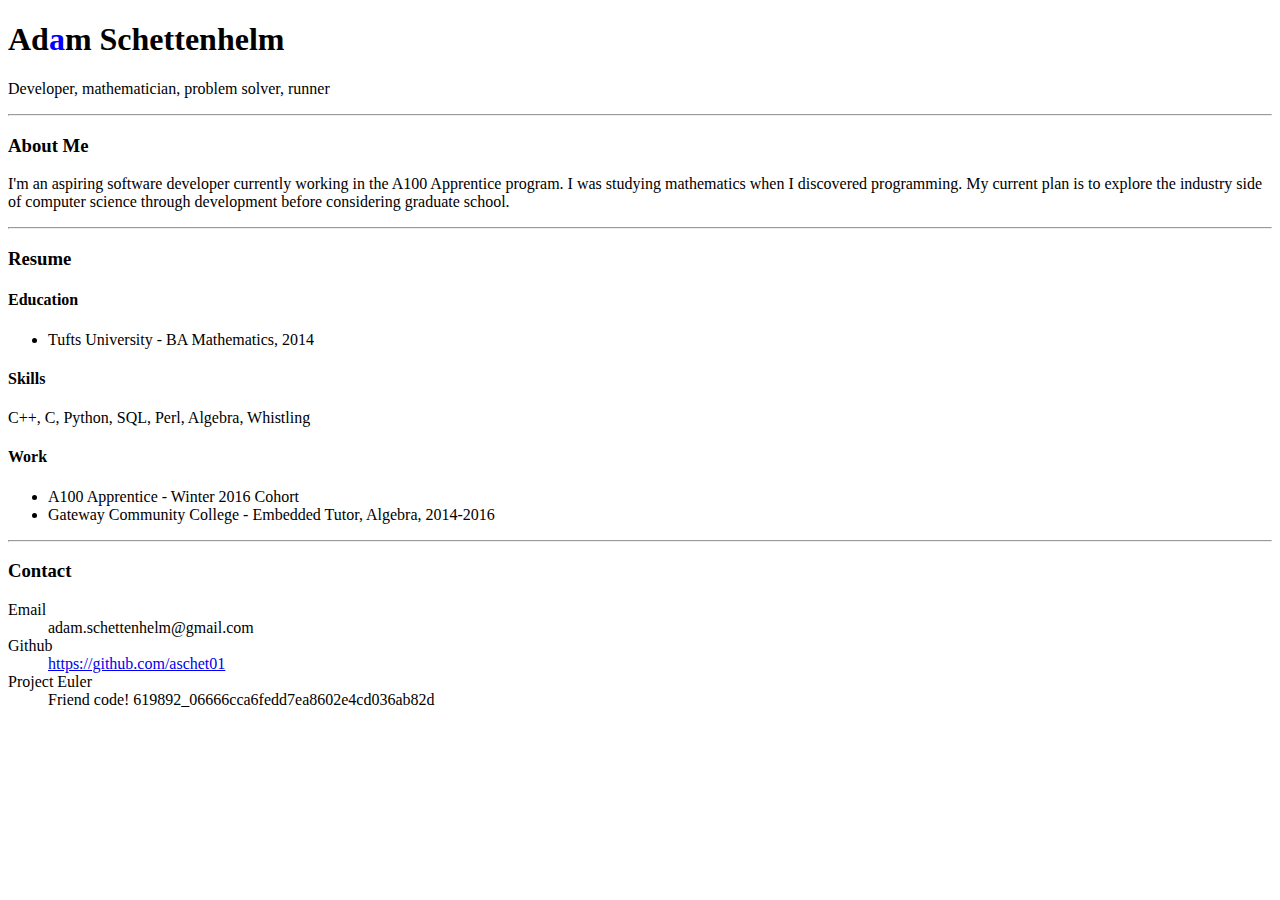
==== index.html @ c5c39976 "First week updates; basic site content" ====
<!doctype html>
<html lang="en">
    <head>
        <meta charset="UTF-8">
        <meta name="description" content="Personal website for Adam Schettenhelm">
        <meta name="author" content="Adam Schettenhelm">
        <title>Adam Schettenhelm</title>
        <link rel="stylesheet" href="css/style.css">
        <script src="js/"></script>
    </head>
    <body>
        <!-- Build your site content here -->
        
        <header>
            <!-- Nav bar belongs here. Maybe also Home section -->
        </header>

        <section id="home">
            <h1>Ad<span>a</span>m Schettenhelm</h1>
            <p>Developer, mathematician, problem solver, runner</p>
        </section>

        <section id="about">
            <hr/>
            <h3>About Me</h3>
            <p>I'm an aspiring software developer currently working in the A100 Apprentice program. I was studying mathematics when I discovered programming. My current plan is to explore the industry side of computer science through development before considering graduate school.</p>
        </section>

        <section id="resume">
            <hr/>
            <h3>Resume</h3>
            <h4>Education</h4><ul>
                <li>Tufts University - BA Mathematics, 2014</li>
            </ul>

            <h4>Skills</h4>
                <p>C++, C, Python, SQL, Perl, Algebra, Whistling</p>

            <h4>Work</h4><ul>
                <li>A100 Apprentice - Winter 2016 Cohort</li>
                <li>Gateway Community College - Embedded Tutor, Algebra, 2014-2016</li>
            </ul>
        </section>

        <section id="contact">
            <hr/>
            <h3>Contact</h3>
            <dl>
                <dt>Email</dt>
                <dd>adam.schettenhelm@gmail.com</dd>

                <dt>Github</dt>
                <dd><a href="https://github.com/aschet01">https://github.com/aschet01</a>   </dd>

                <dt>Project Euler</dt>
                <dd>Friend code! 619892_06666cca6fedd7ea8602e4cd036ab82d</dd>

            </dl>
        </section>

    </body>
</html>
---- css/style.css ----
/* All style should go in this document. */

/* Style from first navbar attempt */
/*header {
    position: fixed;
    width: 100%;
    background-color: #000000;
    height: 50px;
}

nav {
    background-color: transparent;
    width: 100%;
}

nav:div {
    width: 10%;
    text-align: center;
    display: inline-block;

}*/
span {
    color: blue;
}

h3 {

}
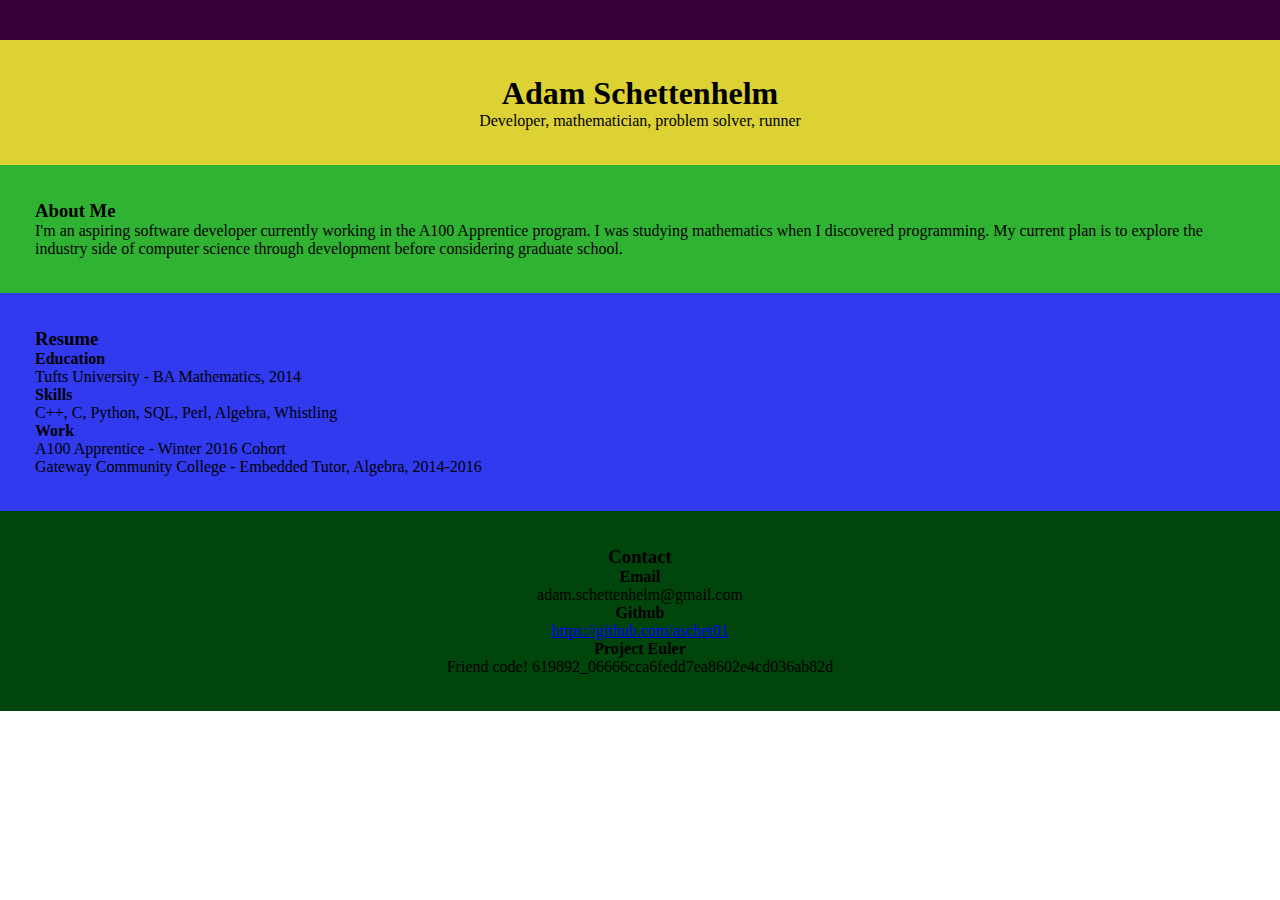
==== commit 46449606: "Prelininary setup with content in divs" ====
--- a/index.html
+++ b/index.html
@@ -1,62 +1,76 @@
 <!doctype html>
 <html lang="en">
-    <head>
-        <meta charset="UTF-8">
-        <meta name="description" content="Personal website for Adam Schettenhelm">
-        <meta name="author" content="Adam Schettenhelm">
-        <title>Adam Schettenhelm</title>
-        <link rel="stylesheet" href="css/style.css">
-        <script src="js/"></script>
-    </head>
-    <body>
-        <!-- Build your site content here -->
-        
-        <header>
-            <!-- Nav bar belongs here. Maybe also Home section -->
-        </header>
+  <head>
+    <meta charset="UTF-8">
+    <meta name="description" content="Personal website for Adam Schettenhelm">
+    <meta name="author" content="Adam Schettenhelm">
+    <title>Adam Schettenhelm</title>
+    <link rel="stylesheet" href="css/style.css">
+    <script src="js/"></script>
+  </head>
 
-        <section id="home">
-            <h1>Ad<span>a</span>m Schettenhelm</h1>
-            <p>Developer, mathematician, problem solver, runner</p>
-        </section>
+  <body>
+    <header>
+      <div class="contentBox">
+        <nav id="navbar"></nav>
+      </div>
+    </header>
 
-        <section id="about">
-            <hr/>
-            <h3>About Me</h3>
-            <p>I'm an aspiring software developer currently working in the A100 Apprentice program. I was studying mathematics when I discovered programming. My current plan is to explore the industry side of computer science through development before considering graduate school.</p>
-        </section>
+    <section id="home">
+      <div class="contentBox">
+        <div class="contentInner">
+          <h1>Adam Schettenhelm</h1>
+          <p>Developer, mathematician, problem solver, runner</p>
+        </div>
+      </div>
+    </section>
 
-        <section id="resume">
-            <hr/>
-            <h3>Resume</h3>
-            <h4>Education</h4><ul>
-                <li>Tufts University - BA Mathematics, 2014</li>
+    <section id="about">
+      <div class="contentBox">
+        <div class="contentInner">
+          <h3>About Me</h3>
+          <p>I'm an aspiring software developer currently working in the A100 Apprentice program. I was studying mathematics when I discovered programming. My current plan is to explore the industry side of computer science through development before considering graduate school.</p>
+        </div>
+      </div>
+    </section>
+
+    <section id="resume">
+      <div class="contentBox">
+        <div class="contentInner">
+          <h3>Resume</h3>
+          <h4>Education</h4>
+            <ul>
+              <li>Tufts University - BA Mathematics, 2014</li>
             </ul>
 
-            <h4>Skills</h4>
-                <p>C++, C, Python, SQL, Perl, Algebra, Whistling</p>
+          <h4>Skills</h4>
+            <p>C++, C, Python, SQL, Perl, Algebra, Whistling</p>
 
-            <h4>Work</h4><ul>
-                <li>A100 Apprentice - Winter 2016 Cohort</li>
-                <li>Gateway Community College - Embedded Tutor, Algebra, 2014-2016</li>
+          <h4>Work</h4>
+            <ul>
+              <li>A100 Apprentice - Winter 2016 Cohort</li>
+              <li>Gateway Community College - Embedded Tutor, Algebra, 2014-2016</li>
             </ul>
-        </section>
+        </div>
+      </div>
+    </section>
 
-        <section id="contact">
-            <hr/>
-            <h3>Contact</h3>
-            <dl>
-                <dt>Email</dt>
-                <dd>adam.schettenhelm@gmail.com</dd>
+    <section id="contact">
+      <div class="contentBox">
+        <div class="contentInner">
+          <h3>Contact</h3>
+          <h4>Email</h4>
+          <p>adam.schettenhelm@gmail.com</p>
+  
+          <h4>Github</h4>
+          <p><a href="https://github.com/aschet01">https://github.com/aschet01</a>
+            </p>
+  
+          <h4>Project Euler</h4>
+          <p>Friend code! 619892_06666cca6fedd7ea8602e4cd036ab82d</p>
+        </div>
+      </div>
+    </section>
 
-                <dt>Github</dt>
-                <dd><a href="https://github.com/aschet01">https://github.com/aschet01</a>   </dd>
-
-                <dt>Project Euler</dt>
-                <dd>Friend code! 619892_06666cca6fedd7ea8602e4cd036ab82d</dd>
-
-            </dl>
-        </section>
-
-    </body>
+  </body>
 </html>--- a/css/style.css
+++ b/css/style.css
@@ -1,28 +1,49 @@
 /* All style should go in this document. */
+/*Look at box-shadow element for shadows*/
 
-/* Style from first navbar attempt */
-/*header {
-    position: fixed;
-    width: 100%;
-    background-color: #000000;
-    height: 50px;
+body, body * {
+    margin: 0;
+    padding: 0;
+    box-sizing: border-box;
+    display: block;
+    font-family: Verdana;
 }
 
-nav {
-    background-color: transparent;
+.contentBox {
+    padding-top: ;
     width: 100%;
 }
 
-nav:div {
-    width: 10%;
-    text-align: center;
-    display: inline-block;
-
-}*/
-span {
-    color: blue;
+.contentInner {
+    padding: 35px;
+    padding-bottom: 35px;
 }
 
-h3 {
+#navbar {
+    height: 40px;
+    width: 100%;
+    background-color: #380038;
+    position: fixed;
+    text-align: center;
+}
 
+#home {
+    padding-top: 40px;
+    background-color: #DCD234;
+    text-align: center;
+}
+
+#about {
+    background-color: #30B333;
+    text-align: left;
+}
+
+#resume {
+    background-color: #313AEE;
+    text-align: left;
+}
+
+#contact {
+    background-color: #00450B;
+    text-align: center;
 }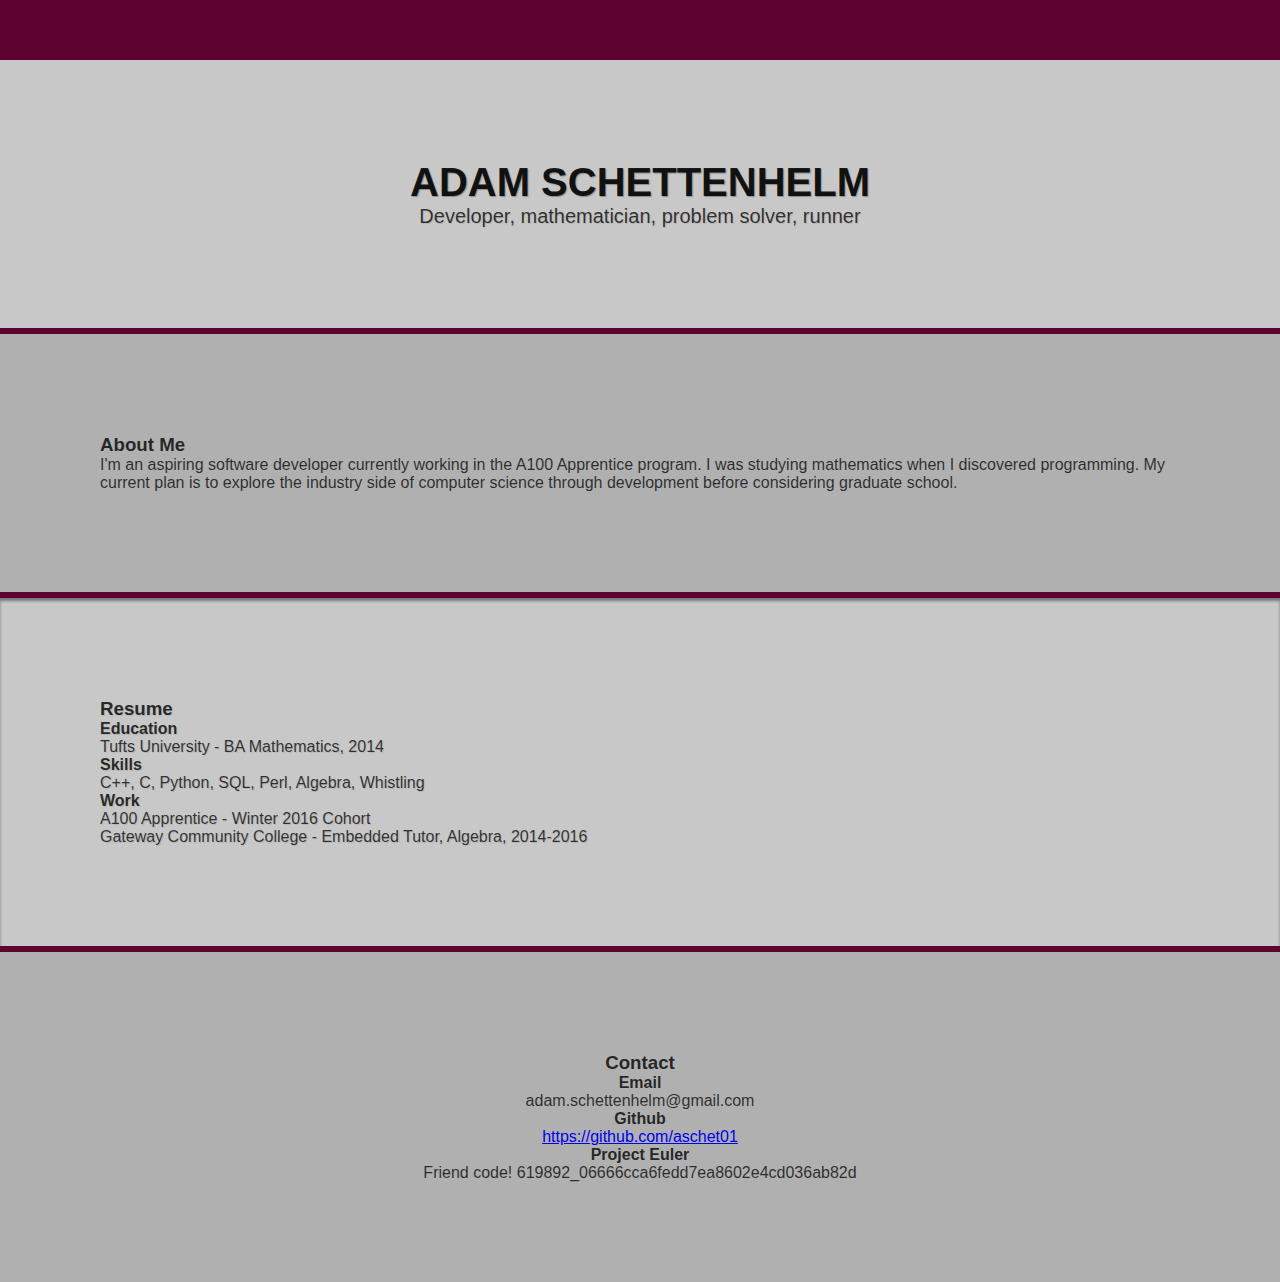
==== commit 1073bbe2: "Basic colors, shading, and spacing added" ====
--- a/index.html
+++ b/index.html
@@ -11,7 +11,7 @@
 
   <body>
     <header>
-      <div class="contentBox">
+      <div class="contentBox" id="navBox">
         <nav id="navbar"></nav>
       </div>
     </header>
@@ -19,7 +19,7 @@
     <section id="home">
       <div class="contentBox">
         <div class="contentInner">
-          <h1>Adam Schettenhelm</h1>
+          <h1>ADAM SCHETTENHELM</h1>
           <p>Developer, mathematician, problem solver, runner</p>
         </div>
       </div>
--- a/css/style.css
+++ b/css/style.css
@@ -1,4 +1,3 @@
-/* All style should go in this document. */
 /*Look at box-shadow element for shadows*/
 
 body, body * {
@@ -6,44 +5,81 @@
     padding: 0;
     box-sizing: border-box;
     display: block;
-    font-family: Verdana;
+    font-family: Tahoma, sans-serif;
+}
+
+h1, h2, h3, h4, h5, h6 {
+    font-family: Verdana, sans-serif;
 }
 
 .contentBox {
-    padding-top: ;
+    border-top: 6px solid #5E0231;
     width: 100%;
 }
 
 .contentInner {
-    padding: 35px;
-    padding-bottom: 35px;
+    padding: 100px;
+}
+
+#navBox {
+    border-top: none;
 }
 
 #navbar {
-    height: 40px;
+    border-top: none;
+    height: 60px;
     width: 100%;
-    background-color: #380038;
+    background-color: #5E0231;
     position: fixed;
+    text-align: center;
+    z-index: 10000;
+}
+
+#home {
+    padding-top: 54px;
+    background-color: #C8C8C8;
     text-align: center;
 }
 
-#home {
-    padding-top: 40px;
-    background-color: #DCD234;
-    text-align: center;
+#home h1 {
+    font-size: 2.5em;
+    text-shadow: 1px 1px 1px rgba(0,0,0,0.3);
+}
+
+#home p {
+    font-size: 1.25em;
+    text-shadow: 1px 1px 1px rgba(0,0,0,0.1);
 }
 
 #about {
-    background-color: #30B333;
+    background-color: #B0B0B0;
     text-align: left;
 }
 
 #resume {
-    background-color: #313AEE;
+    background-color: #C8C8C8;
     text-align: left;
+    text-shadow: 1px 1px 1px rgba(0,0,0,0.1);
+    box-shadow: inset 0px 9px 3px rgba(0,0,0,0.4);
 }
 
 #contact {
-    background-color: #00450B;
+    background-color: #B0B0B0;
     text-align: center;
-}+}
+
+/*Consider goldenrod: #DAA520*/
+
+/*Text opacity*/
+
+.contentInner h1 {
+    color: rgba(0, 0, 0, 0.9);
+}
+
+.contentInner h2, .contentInner h3, .contentInner h4 {
+    color: rgba(0, 0, 0, 0.8);
+}
+
+.contentInner p, .contentInner li {
+    color: rgba(0, 0, 0, 0.75);
+}
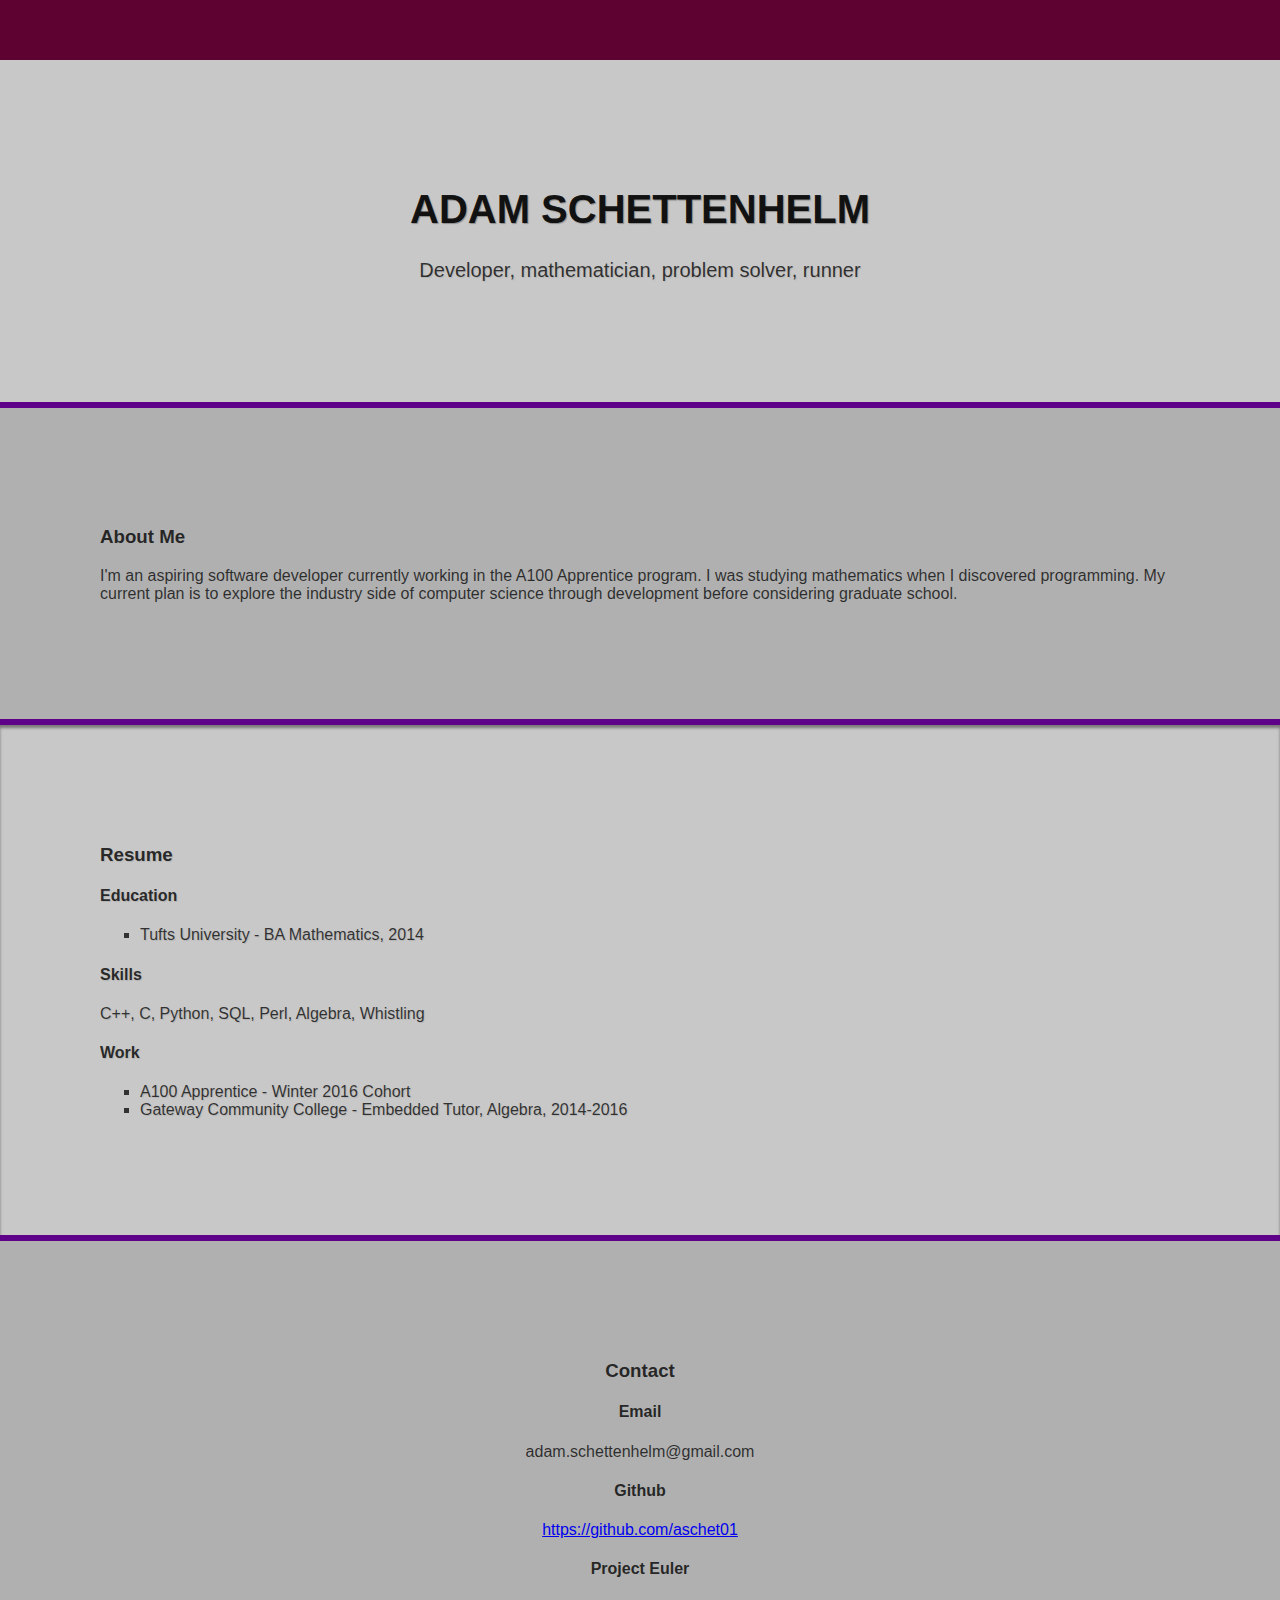
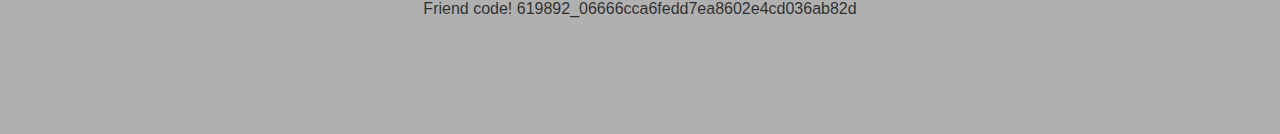
==== commit 44b8977b: "Changed body * selector and individualized ol and li elements" ====
--- a/index.html
+++ b/index.html
@@ -47,7 +47,7 @@
             <p>C++, C, Python, SQL, Perl, Algebra, Whistling</p>
 
           <h4>Work</h4>
-            <ul>
+            <ul class="a">
               <li>A100 Apprentice - Winter 2016 Cohort</li>
               <li>Gateway Community College - Embedded Tutor, Algebra, 2014-2016</li>
             </ul>
--- a/css/style.css
+++ b/css/style.css
@@ -1,6 +1,6 @@
 /*Look at box-shadow element for shadows*/
 
-body, body * {
+body{
     margin: 0;
     padding: 0;
     box-sizing: border-box;
@@ -13,7 +13,7 @@
 }
 
 .contentBox {
-    border-top: 6px solid #5E0231;
+    border-top: 6px solid #5E0289;
     width: 100%;
 }
 
@@ -83,3 +83,8 @@
 .contentInner p, .contentInner li {
     color: rgba(0, 0, 0, 0.75);
 }
+
+ul, li{
+    list-style-type: square;
+}
+
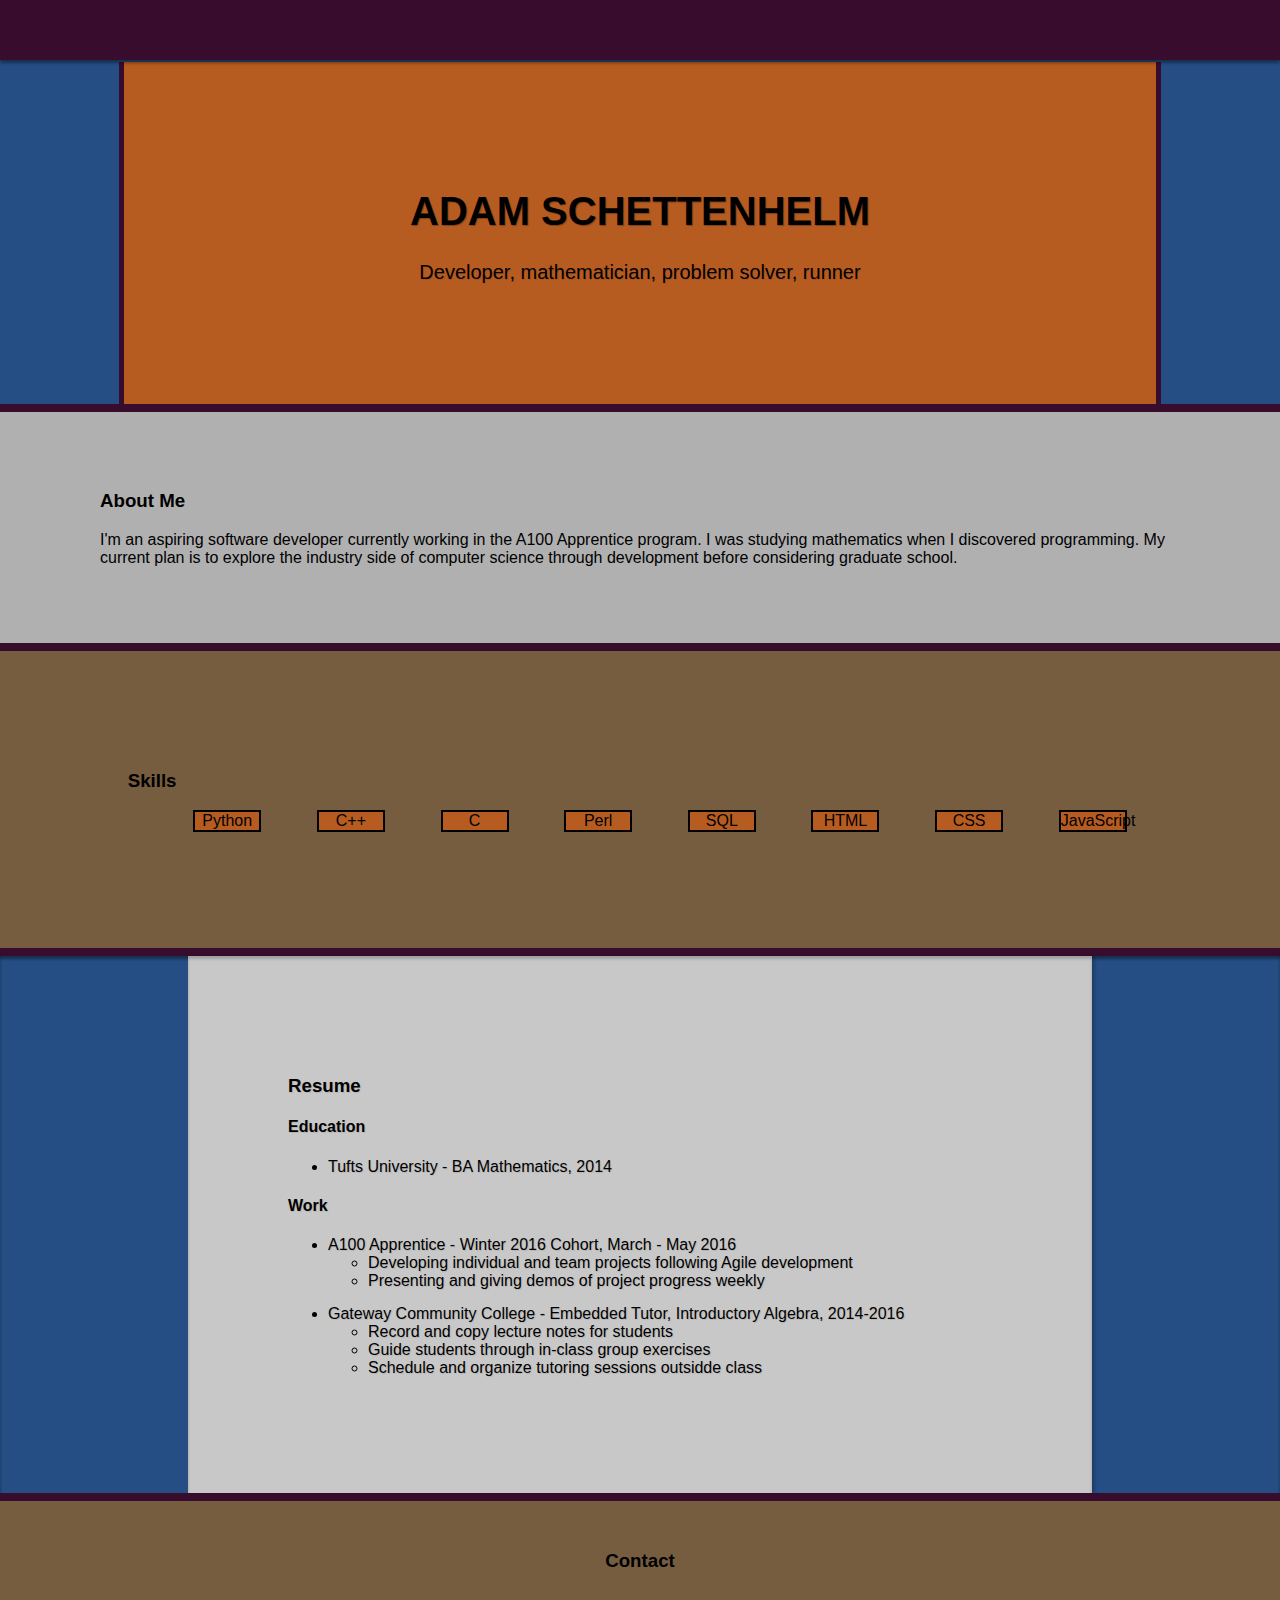
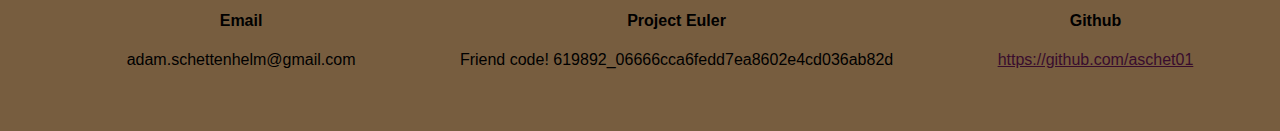
==== commit 40239757: "Content changes: Added job descriptions and separated skills section. Simplified div nesting. Style " ====
--- a/index.html
+++ b/index.html
@@ -2,73 +2,102 @@
 <html lang="en">
   <head>
     <meta charset="UTF-8">
-    <meta name="description" content="Personal website for Adam Schettenhelm">
-    <meta name="author" content="Adam Schettenhelm">
+    <meta name="description" section="Personal website for Adam Schettenhelm">
+    <meta name="author" section="Adam Schettenhelm">
     <title>Adam Schettenhelm</title>
-    <link rel="stylesheet" href="css/style.css">
-    <script src="js/"></script>
+
+    <!-- <link rel="stylesheet" type="text/css" href="css/resetsheet.css"> -->
+    <link rel="stylesheet" type="text/css" href="css/stylesheet.css">
+    <script src="js/app.js"></script>
   </head>
 
   <body>
     <header>
-      <div class="contentBox" id="navBox">
+      <div class="section-box" id="navbox">
         <nav id="navbar"></nav>
       </div>
     </header>
 
     <section id="home">
-      <div class="contentBox">
-        <div class="contentInner">
-          <h1>ADAM SCHETTENHELM</h1>
-          <p>Developer, mathematician, problem solver, runner</p>
-        </div>
+      <div class="section-inner">
+        <h1>ADAM SCHETTENHELM</h1>
+        <p>Developer, mathematician, problem solver, runner</p>
       </div>
     </section>
 
     <section id="about">
-      <div class="contentBox">
-        <div class="contentInner">
-          <h3>About Me</h3>
-          <p>I'm an aspiring software developer currently working in the A100 Apprentice program. I was studying mathematics when I discovered programming. My current plan is to explore the industry side of computer science through development before considering graduate school.</p>
-        </div>
+      <div class="section-inner">
+        <h3>About Me</h3>
+        <p>I'm an aspiring software developer currently working in the A100 Apprentice program. I was studying mathematics when I discovered programming. My current plan is to explore the industry side of computer science through development before considering graduate school.</p>
+      </div>
+    </section>
+
+    <section id="skills">
+      <div class="section-inner">
+        <h3>Skills</h3>
+        <ul class="skill-list">
+          <li>Python</li>
+          <li>C++</li>
+          <li>C</li>
+          <li>Perl</li>
+          <li>SQL</li>
+          <li>HTML</li>
+          <li>CSS</li>
+          <li>JavaScript</li>
+        </ul>
       </div>
     </section>
 
     <section id="resume">
-      <div class="contentBox">
-        <div class="contentInner">
-          <h3>Resume</h3>
+      <div class="section-inner">
+        <h3>Resume</h3>
+
           <h4>Education</h4>
-            <ul>
-              <li>Tufts University - BA Mathematics, 2014</li>
-            </ul>
-
-          <h4>Skills</h4>
-            <p>C++, C, Python, SQL, Perl, Algebra, Whistling</p>
+          <ul>
+            <li>Tufts University - BA Mathematics, 2014</li>
+          </ul>
 
           <h4>Work</h4>
-            <ul class="a">
-              <li>A100 Apprentice - Winter 2016 Cohort</li>
-              <li>Gateway Community College - Embedded Tutor, Algebra, 2014-2016</li>
-            </ul>
-        </div>
+          <ul class="job-list">
+            <li>A100 Apprentice - Winter 2016 Cohort, March - May 2016
+              <ul>
+                <li>Developing individual and team projects following Agile development</li>
+                <li>Presenting and giving demos of project progress weekly</li>
+              </ul>
+            </li>
+
+            <li>Gateway Community College - Embedded Tutor, Introductory Algebra, 2014-2016
+              <ul>
+                <li>Record and copy lecture notes for students</li>
+                <li>Guide students through in-class group exercises</li>
+                <li>Schedule and organize tutoring sessions outsidde class</li>
+              </ul>
+            </li>
+          </ul>
       </div>
     </section>
 
     <section id="contact">
-      <div class="contentBox">
-        <div class="contentInner">
-          <h3>Contact</h3>
-          <h4>Email</h4>
-          <p>adam.schettenhelm@gmail.com</p>
-  
-          <h4>Github</h4>
-          <p><a href="https://github.com/aschet01">https://github.com/aschet01</a>
+      <div class="section-inner">
+        <h3>Contact</h3>
+        <ul class="contact-list">
+          <li>
+            <h4>Email</h4>
+            <p>adam.schettenhelm@gmail.com</p>
+          </li>
+
+          <li>
+            <h4>Project Euler</h4>
+            <p>Friend code! 619892_06666cca6fedd7ea8602e4cd036ab82d</p>
+          </li>
+
+          <li>
+            <h4>Github</h4>
+            <p>
+              <a href="https://github.com/aschet01">https://github.com/aschet01</a>
             </p>
-  
-          <h4>Project Euler</h4>
-          <p>Friend code! 619892_06666cca6fedd7ea8602e4cd036ab82d</p>
-        </div>
+          </li>
+        </ul>
       </div>
     </section>
 
--- a/css/resetsheet.css
+++ b/css/resetsheet.css
@@ -0,0 +1,48 @@
+/* http://meyerweb.com/eric/tools/css/reset/ 
+   v2.0 | 20110126
+   License: none (public domain)
+*/
+
+html, body, div, span, applet, object, iframe,
+h1, h2, h3, h4, h5, h6, p, blockquote, pre,
+a, abbr, acronym, address, big, cite, code,
+del, dfn, em, img, ins, kbd, q, s, samp,
+small, strike, strong, sub, sup, tt, var,
+b, u, i, center,
+dl, dt, dd, ol, ul, li,
+fieldset, form, label, legend,
+table, caption, tbody, tfoot, thead, tr, th, td,
+article, aside, canvas, details, embed, 
+figure, figcaption, footer, header, hgroup, 
+menu, nav, output, ruby, section, summary,
+time, mark, audio, video {
+  margin: 0;
+  padding: 0;
+  border: 0;
+  font-size: 100%;
+  font: inherit;
+  vertical-align: baseline;
+}
+/* HTML5 display-role reset for older browsers */
+article, aside, details, figcaption, figure, 
+footer, header, hgroup, menu, nav, section {
+  display: block;
+}
+body {
+  line-height: 1;
+}
+ol, ul {
+  list-style: none;
+}
+blockquote, q {
+  quotes: none;
+}
+blockquote:before, blockquote:after,
+q:before, q:after {
+  content: '';
+  content: none;
+}
+table {
+  border-collapse: collapse;
+  border-spacing: 0;
+}--- a/css/stylesheet.css
+++ b/css/stylesheet.css
@@ -0,0 +1,170 @@
+/*  adam-personal-website/css/style.css
+ *  Stylesheet for personal website
+ */
+
+body {
+    margin: 0;
+    padding: 0;
+    box-sizing: border-box;
+    display: block;
+    font-family: "Arial Black", sans-serif;
+}
+
+section {
+    width: 100%;
+    display: flex;
+    justify-content: center;
+}
+
+.section-inner {
+    align-self: center;
+    padding: 100px;
+}
+
+#about > .section-inner {
+    padding-left: 100px;
+    padding-right: 100px;
+    padding-top: 60px;
+    padding-bottom: 60px;
+}
+
+h1, h2, h3, h4, h5, h6 {
+    font-family: Verdana, sans-serif;
+}
+
+
+#navbar {
+    border-top: none;
+    height: 60px;
+    width: 100%;
+    position: fixed;
+    text-align: center;
+    z-index: 10000;
+    box-shadow: 0px 3px 3px rgba(0,0,0,0.4);
+}
+
+#navbox {
+    border-top: none;
+}
+
+
+/*****************************************************************************/
+/* Spacing */
+#home {
+    padding-top: 54px;
+    text-align: center;
+}
+
+#home .section-inner {
+    align-self: center;
+    width: 65vw;
+    min-width: 500px;
+}
+
+
+.job-list > li {
+    margin-top: 15px;
+}
+
+.skill-list > li {
+    text-align: center;
+    display: inline-block;
+    width: 5vw;
+    margin-left: 2vw;
+    margin-right: 2vw;
+}
+
+
+#about {
+    text-align: left;
+}
+
+#contact {
+    text-align: center;
+}
+
+#contact > .section-inner {
+    margin: 15px;
+    padding: 15px;
+}
+
+.contact-list > li {
+    display: inline-block;
+    margin-left: 50px;
+    margin-right: 50px;
+}
+
+/*****************************************************************************/
+/* Background Color and Shadows */
+
+/* Main body background*/
+body {
+    background-color: #254E84;
+}
+
+/* Navbar and border highlights */
+#navbar {
+    background-color: #380C2D;
+}
+section {
+    border-top: 8px solid #380C2D;
+}
+
+/* Home and resume; non-full-width sections */
+#home, #resume {
+    text-shadow: 1px 1px 1px rgba(0,0,0,0.1);
+}
+
+#resume {
+    text-align: left;
+    box-shadow: inset 0px 3px 3px rgba(0,0,0,0.4);
+}
+
+#home > .section-inner {
+    color: #000000;
+    border-left: 5px solid #380C2D;
+    border-right: 5px solid #380C2D;
+    background-color: #B75C21;
+}
+
+#resume > .section-inner {
+    background-color: #C8C8C8;
+    width: 55vw;
+    min-width: 500px;
+    box-shadow: inset 0px 3px 3px rgba(0,0,0,0.2),
+        3px 0px 3px rgba(0,0,0,0.2);
+}
+
+#home h1 {
+    font-size: 2.5em;
+    text-shadow: 1px 1px 1px rgba(0,0,0,0.3);
+}
+#home p {
+    font-size: 1.25em;
+}
+
+
+/* About, Skills, Contact; full-width sections */
+#about {
+    background-color: #B0B0B0;
+}
+
+#skills, #contact {
+    background-color: #775D3F;
+}
+
+.skill-list > li {
+    background-color: #B75C21;
+    border: 2px solid #000000;
+}
+
+
+#contact a:link, #contact a:visited, #contact a:hover {
+    color: #380C2D;
+}
+
+#contact a:active {
+    color: #B75C21;
+}
+
+/*Consider goldenrod: #DAA520*/
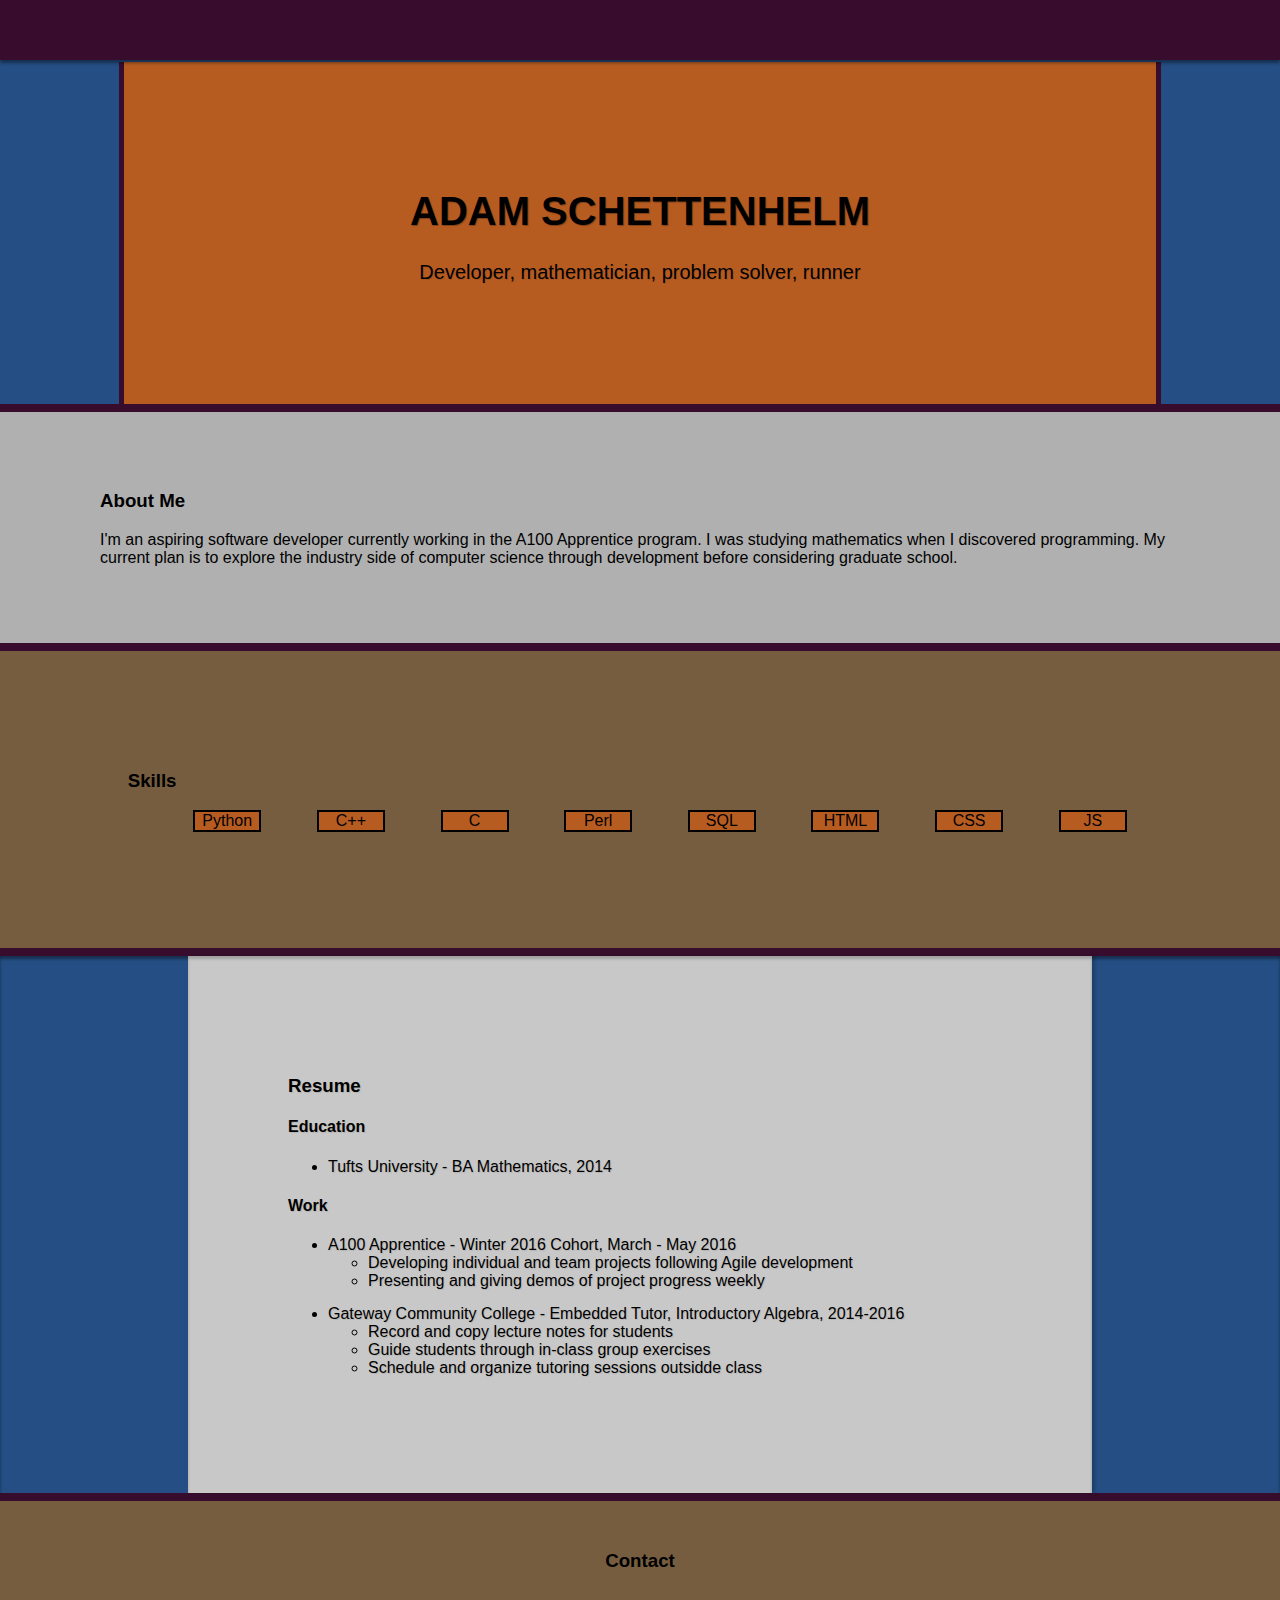
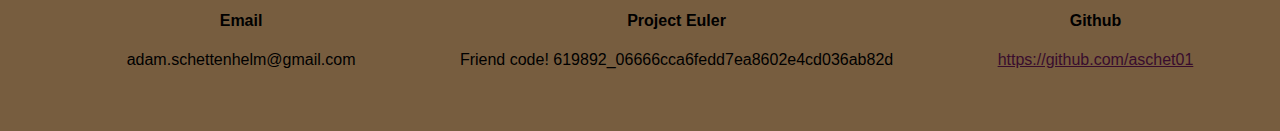
==== commit 5c8e5c25: "Recommitting with relocated personas and screenshots" ====
--- a/index.html
+++ b/index.html
@@ -6,7 +6,7 @@
     <meta name="author" section="Adam Schettenhelm">
     <title>Adam Schettenhelm</title>
 
-    <!-- <link rel="stylesheet" type="text/css" href="css/resetsheet.css"> -->
+    <link rel="stylesheet" type="text/css" href="css/normalizesheet.css">
     <link rel="stylesheet" type="text/css" href="css/stylesheet.css">
     <script src="js/app.js"></script>
   </head>
@@ -43,7 +43,7 @@
           <li>SQL</li>
           <li>HTML</li>
           <li>CSS</li>
-          <li>JavaScript</li>
+          <li>JS</li>
         </ul>
       </div>
     </section>
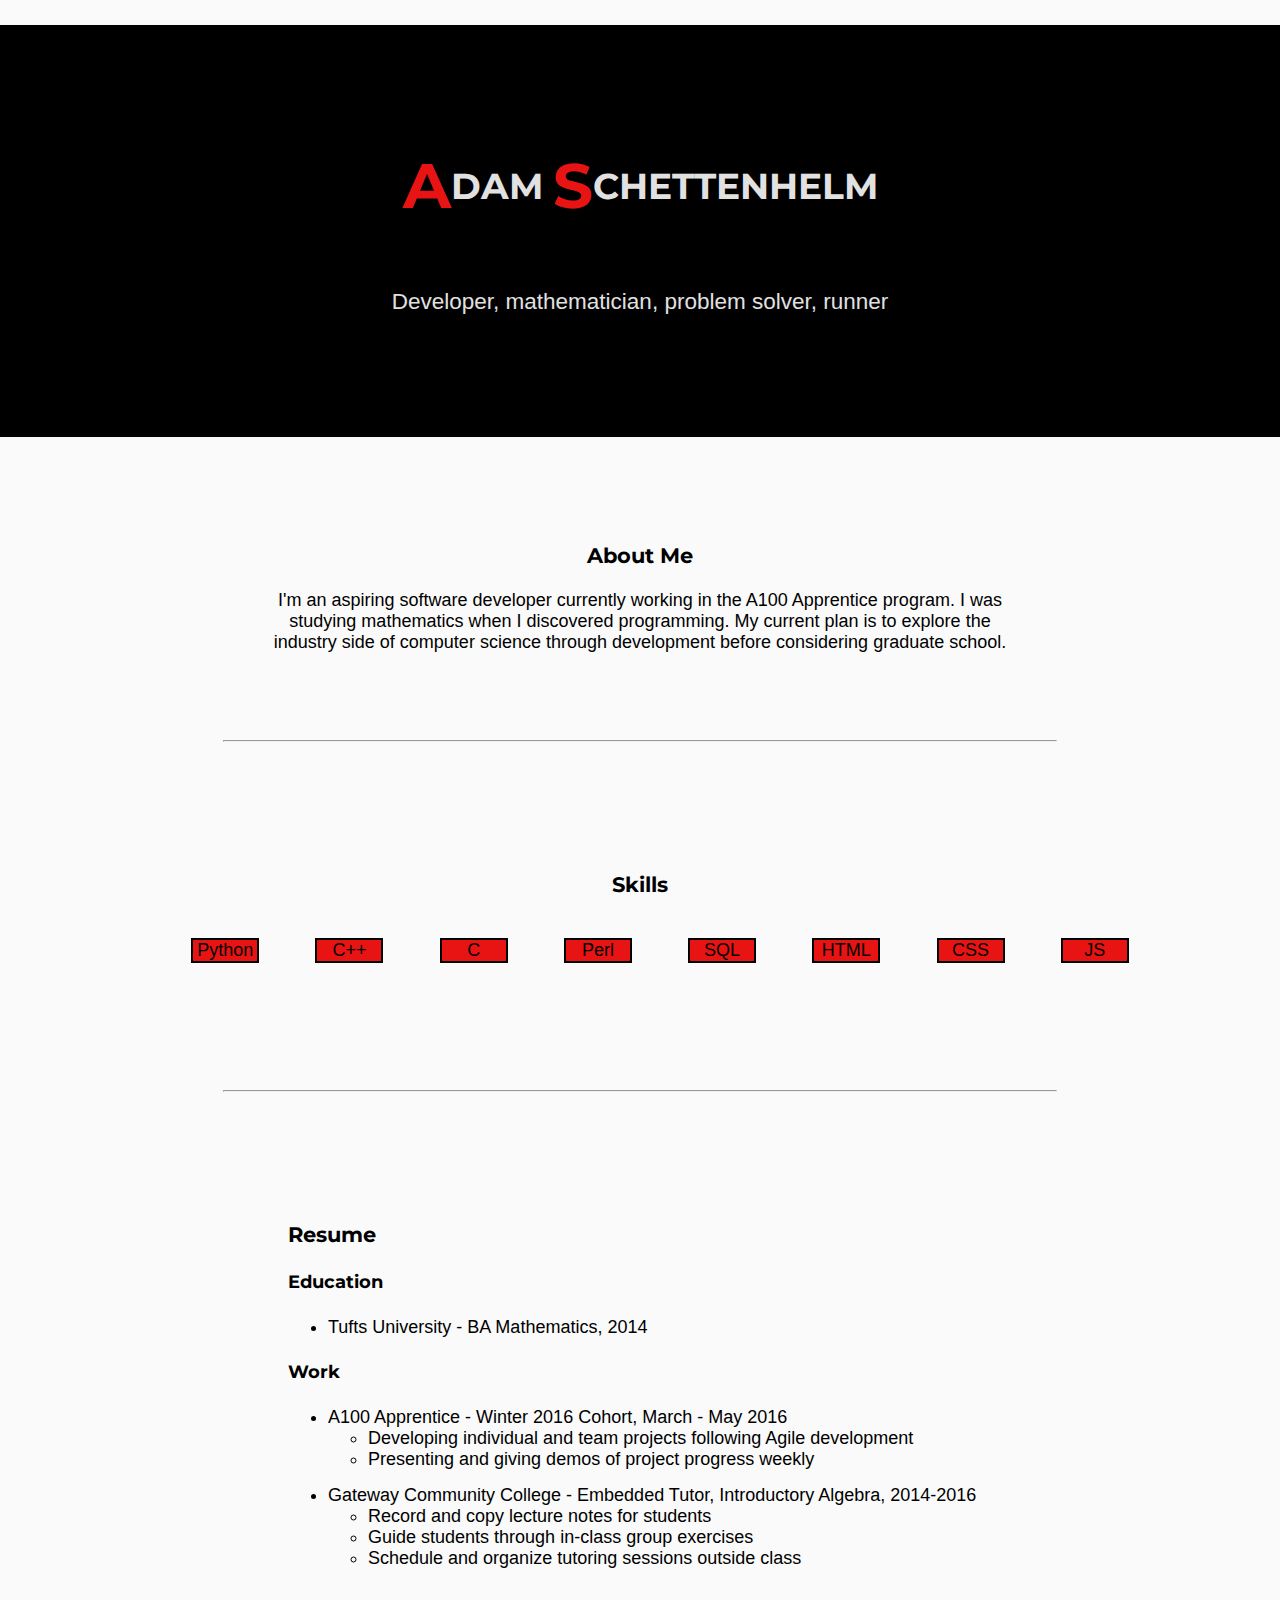
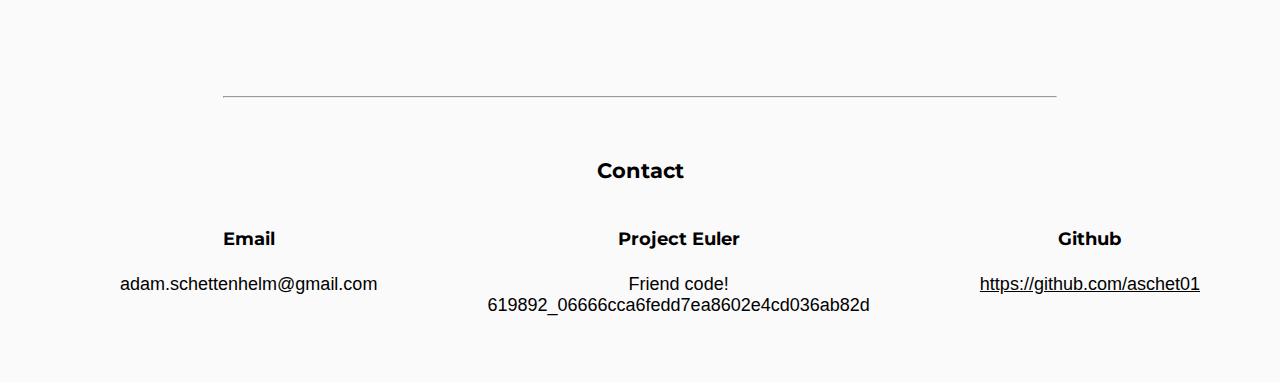
==== commit c9b24ec3: "Minimalistic site redesign" ====
--- a/index.html
+++ b/index.html
@@ -6,24 +6,22 @@
     <meta name="author" section="Adam Schettenhelm">
     <title>Adam Schettenhelm</title>
 
-    <link rel="stylesheet" type="text/css" href="css/normalizesheet.css">
+    <link rel="stylesheet" type="text/css" href="css/normalize.css">
+    <link href='https://fonts.googleapis.com/css?family=Montserrat:400,700' rel='stylesheet' type='text/css'>
     <link rel="stylesheet" type="text/css" href="css/stylesheet.css">
-    <script src="js/app.js"></script>
+    <!-- <script src="js/app.js"></script> -->
   </head>
 
   <body>
     <header>
-      <div class="section-box" id="navbox">
-        <nav id="navbar"></nav>
+      <div class="section-inner">
+        <div class="title-box">
+          <h1 class="accent-letter">A</h1><h1>DAM&nbsp</h1>
+          <h1 class="accent-letter">S</h1><h1>CHETTENHELM</h1>
+        </div>
+        <p>Developer, mathematician, problem solver, runner</p>
       </div>
     </header>
-
-    <section id="home">
-      <div class="section-inner">
-        <h1>ADAM SCHETTENHELM</h1>
-        <p>Developer, mathematician, problem solver, runner</p>
-      </div>
-    </section>
 
     <section id="about">
       <div class="section-inner">
@@ -32,6 +30,7 @@
       </div>
     </section>
 
+    <hr>
     <section id="skills">
       <div class="section-inner">
         <h3>Skills</h3>
@@ -48,6 +47,7 @@
       </div>
     </section>
 
+    <hr>
     <section id="resume">
       <div class="section-inner">
         <h3>Resume</h3>
@@ -70,28 +70,29 @@
               <ul>
                 <li>Record and copy lecture notes for students</li>
                 <li>Guide students through in-class group exercises</li>
-                <li>Schedule and organize tutoring sessions outsidde class</li>
+                <li>Schedule and organize tutoring sessions outside class</li>
               </ul>
             </li>
           </ul>
       </div>
     </section>
 
+    <hr>
     <section id="contact">
       <div class="section-inner">
         <h3>Contact</h3>
         <ul class="contact-list">
-          <li>
+          <li class="flex-grow-1">
             <h4>Email</h4>
             <p>adam.schettenhelm@gmail.com</p>
           </li>
 
-          <li>
+          <li class="flex-grow-2">
             <h4>Project Euler</h4>
             <p>Friend code! 619892_06666cca6fedd7ea8602e4cd036ab82d</p>
           </li>
 
-          <li>
+          <li class="flex-grow-1">
             <h4>Github</h4>
             <p>
               <a href="https://github.com/aschet01">https://github.com/aschet01</a>
--- a/css/stylesheet.css
+++ b/css/stylesheet.css
@@ -2,12 +2,45 @@
  *  Stylesheet for personal website
  */
 
+/*****************************************************************************/
+/* Text */
+body {
+    font-family: "Arial Black", sans-serif;
+    font-size: large;
+}
+
+h1, h2, h3, h4, h5, h6 {
+    font-family: 'Montserrat', sans-serif;
+    /*font-family: Verdana, sans-serif;*/
+}
+
+.title-box {
+    display: flex;
+    justify-content: center;
+    align-items: center;
+}
+
+.accent-letter {
+    font-size: 3.5em;
+    display: inline;
+}
+
+header p {
+    font-size: 1.25em;
+}
+
+hr {
+  align: center;
+  width: 65%;
+}
+
+/*****************************************************************************/
+/* Spacing */
 body {
     margin: 0;
     padding: 0;
     box-sizing: border-box;
     display: block;
-    font-family: "Arial Black", sans-serif;
 }
 
 section {
@@ -19,46 +52,11 @@
 .section-inner {
     align-self: center;
     padding: 100px;
-}
-
-#about > .section-inner {
-    padding-left: 100px;
-    padding-right: 100px;
-    padding-top: 60px;
-    padding-bottom: 60px;
-}
-
-h1, h2, h3, h4, h5, h6 {
-    font-family: Verdana, sans-serif;
-}
-
-
-#navbar {
-    border-top: none;
-    height: 60px;
-    width: 100%;
-    position: fixed;
-    text-align: center;
-    z-index: 10000;
-    box-shadow: 0px 3px 3px rgba(0,0,0,0.4);
-}
-
-#navbox {
-    border-top: none;
-}
-
-
-/*****************************************************************************/
-/* Spacing */
-#home {
-    padding-top: 54px;
     text-align: center;
 }
 
-#home .section-inner {
-    align-self: center;
-    width: 65vw;
-    min-width: 500px;
+header .section-inner {
+    padding-top: 80px;
 }
 
 
@@ -75,7 +73,18 @@
 }
 
 
-#about {
+#about > .section-inner {
+    padding-left: 20vw;
+    padding-right: 20vw;
+    padding-top: 60px;
+    padding-bottom: 60px;
+}
+
+#skills h3 {
+    padding-bottom: 20px;
+}
+
+#resume .section-inner {
     text-align: left;
 }
 
@@ -88,10 +97,23 @@
     padding: 15px;
 }
 
+.contact-list {
+    display: flex;
+    justify-content: space-between;
+}
+
 .contact-list > li {
     display: inline-block;
     margin-left: 50px;
     margin-right: 50px;
+}
+
+.flex-grow-1 {
+    flex-grow: 1;
+}
+
+.flex-grow-2 {
+    flex-grow: 2;
 }
 
 /*****************************************************************************/
@@ -99,72 +121,42 @@
 
 /* Main body background*/
 body {
-    background-color: #254E84;
+    background-color: #FAFAFA;
 }
 
-/* Navbar and border highlights */
-#navbar {
-    background-color: #380C2D;
-}
-section {
-    border-top: 8px solid #380C2D;
+header > .section-inner {
+    color: #E1E1E1;
+    margin-top: 25px;
+    margin-bottom: 25px;
+    background-color: #000000;
 }
 
-/* Home and resume; non-full-width sections */
-#home, #resume {
-    text-shadow: 1px 1px 1px rgba(0,0,0,0.1);
+.accent-letter {
+    color: #E81414;
 }
 
-#resume {
-    text-align: left;
-    box-shadow: inset 0px 3px 3px rgba(0,0,0,0.4);
-}
-
-#home > .section-inner {
-    color: #000000;
-    border-left: 5px solid #380C2D;
-    border-right: 5px solid #380C2D;
-    background-color: #B75C21;
-}
 
 #resume > .section-inner {
-    background-color: #C8C8C8;
     width: 55vw;
     min-width: 500px;
-    box-shadow: inset 0px 3px 3px rgba(0,0,0,0.2),
-        3px 0px 3px rgba(0,0,0,0.2);
-}
-
-#home h1 {
-    font-size: 2.5em;
-    text-shadow: 1px 1px 1px rgba(0,0,0,0.3);
-}
-#home p {
-    font-size: 1.25em;
 }
 
 
 /* About, Skills, Contact; full-width sections */
-#about {
-    background-color: #B0B0B0;
-}
-
-#skills, #contact {
-    background-color: #775D3F;
-}
-
 .skill-list > li {
-    background-color: #B75C21;
+    background-color: #E81414;
     border: 2px solid #000000;
 }
 
 
-#contact a:link, #contact a:visited, #contact a:hover {
-    color: #380C2D;
+a:link, a:visited {
+    color: #000000;
 }
 
-#contact a:active {
-    color: #B75C21;
+a:hover {
+    color: #606060;
 }
 
-/*Consider goldenrod: #DAA520*/
+a:active {
+    color: #E81414;
+}
